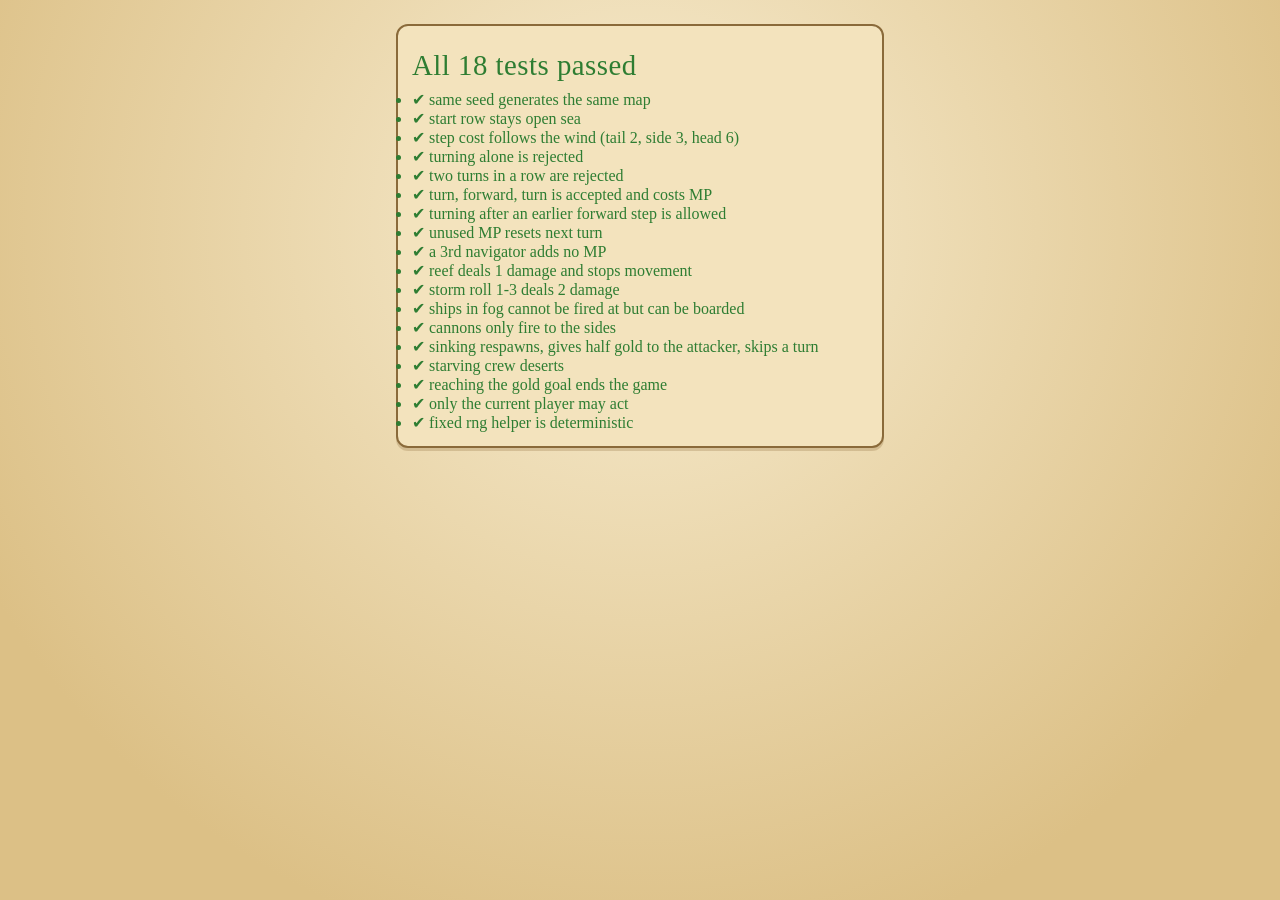
==== tests.html @ 0724ae48 "ShipFighter: phone-as-pawn pirate game" ====
<!doctype html>
<html lang="en">
<head>
  <meta charset="utf-8">
  <meta name="viewport" content="width=device-width, initial-scale=1">
  <title>ShipFighter rule tests</title>
  <link rel="stylesheet" href="css/style.css">
  <script type="module" src="js/tests.js"></script>
</head>
<body>
  <div class="screen"><ul id="results" class="card">Running…</ul></div>
</body>
</html>
---- css/style.css ----
:root {
  --ink: #2b1d0e;
  --parch: #f3e3bd;
  --parch-dark: #e2c98f;
  --wood: #8a6a3a;
  --sea: #14506a;
  --gold: #d4a017;
  --red: #a8322a;
  --green: #2e7d32;
  --head: 'Pirata One', Georgia, serif;
}

* { box-sizing: border-box; }

html, body { margin: 0; height: 100%; }

body {
  font-family: Georgia, 'Times New Roman', serif;
  color: var(--ink);
  background: radial-gradient(circle at 50% 25%, #f8edd1, #dcc086 80%);
  touch-action: manipulation;
  -webkit-user-select: none;
  user-select: none;
  overscroll-behavior: none;
  -webkit-tap-highlight-color: transparent;
}

input { -webkit-user-select: text; user-select: text; font: inherit; }

h1, h2, h3 { font-family: var(--head); font-weight: normal; margin: .3em 0; letter-spacing: .5px; }
h1 { font-size: 3rem; text-align: center; margin-top: .2em; }
h2 { font-size: 1.8rem; }
h3 { font-size: 1.35rem; }

.screen {
  max-width: 520px;
  margin: 0 auto;
  padding: calc(12px + env(safe-area-inset-top)) 16px calc(24px + env(safe-area-inset-bottom));
}

.card {
  background: var(--parch);
  border: 2px solid var(--wood);
  border-radius: 12px;
  padding: 14px;
  margin: 12px 0;
  box-shadow: 0 3px 0 #8a6a3a44;
}

.hero { display: block; margin: 0 auto; width: 120px; height: 160px; }

.hint { font-size: .92rem; opacity: .85; margin: .4em 0; }
.error { color: var(--red); font-weight: bold; min-height: 1.2em; }
.center { text-align: center; }
.row { display: flex; gap: 8px; align-items: center; flex-wrap: wrap; }
.row > .grow { flex: 1; }
.stack > * + * { margin-top: 8px; }

label { display: block; font-weight: bold; margin: 8px 0 4px; }

input[type=text], input[type=number] {
  width: 100%;
  padding: 10px 12px;
  border: 2px solid var(--wood);
  border-radius: 8px;
  background: #fffaf0;
  color: var(--ink);
  font-size: 1.1rem;
}

.code-input { text-transform: uppercase; letter-spacing: .4em; text-align: center; font-size: 1.6rem !important; }

.btn {
  display: inline-flex;
  align-items: center;
  justify-content: center;
  gap: 6px;
  min-height: 48px;
  padding: 10px 16px;
  border: 2px solid var(--ink);
  border-radius: 10px;
  background: var(--parch-dark);
  color: var(--ink);
  font: inherit;
  font-weight: bold;
  font-size: 1rem;
  cursor: pointer;
  box-shadow: 0 3px 0 var(--ink);
}
.btn:active:not(:disabled) { transform: translateY(2px); box-shadow: 0 1px 0 var(--ink); }
.btn:disabled { opacity: .45; cursor: default; }
.btn.primary { background: var(--red); color: #fff7e6; }
.btn.gold { background: var(--gold); }
.btn.danger { background: #5a1f1a; color: #fff; }
.btn.ghost { background: transparent; box-shadow: none; border-color: transparent; }
.btn.small { min-height: 36px; padding: 6px 10px; font-size: .9rem; }
.btn.block { width: 100%; }

.swatches { display: flex; gap: 10px; flex-wrap: wrap; }
.swatch {
  width: 42px; height: 42px; border-radius: 50%;
  border: 3px solid transparent; cursor: pointer;
  box-shadow: 0 0 0 2px var(--ink) inset;
}
.swatch.selected { border-color: var(--ink); transform: scale(1.12); }
.swatch.taken { opacity: .3; }

.room-code {
  font-family: var(--head);
  font-size: 4rem;
  letter-spacing: .25em;
  text-align: center;
  margin: 0;
}

.players { list-style: none; padding: 0; margin: 0; }
.players li {
  display: flex; align-items: center; gap: 10px;
  padding: 8px 4px; border-bottom: 1px dashed var(--wood);
}
.players li:last-child { border-bottom: none; }
.dot { display: inline-block; width: 18px; height: 18px; border-radius: 50%; border: 2px solid var(--ink); flex: none; }
.tag { font-size: .75rem; padding: 2px 6px; border-radius: 6px; background: var(--ink); color: var(--parch); }
.tag.off { background: var(--red); }
.tag.ok { background: var(--green); }

.settings-grid { display: grid; grid-template-columns: 1fr 1fr 1fr; gap: 8px; }

details summary { cursor: pointer; font-weight: bold; }
details ul { padding-left: 20px; }

/* Line-up */
.lineup-me {
  border-radius: 16px;
  color: #fff;
  text-align: center;
  padding: 20px;
  text-shadow: 0 2px 2px #0008;
  border: 3px solid var(--ink);
}
.lineup-me .big { font-family: var(--head); font-size: 5rem; line-height: 1; }
.lineup-arrow { font-size: 3rem; line-height: 1; }
.lineup-order { display: flex; gap: 6px; justify-content: center; flex-wrap: wrap; }
.lineup-order .slot {
  width: 44px; height: 80px; border-radius: 8px; border: 2px solid var(--ink);
  display: flex; align-items: center; justify-content: center; color: #fff;
  font-weight: bold; text-shadow: 0 1px 2px #000;
}
.lineup-order .slot.me { outline: 3px solid var(--gold); outline-offset: 2px; }

/* Game */
.game {
  position: fixed; inset: 0;
  display: flex; flex-direction: column;
  background: #0b2f3e;
  color: var(--parch);
}
.hud {
  display: flex; flex-wrap: wrap; gap: 4px 10px; align-items: center;
  padding: calc(6px + env(safe-area-inset-top)) 10px 6px;
  background: #1c120a;
  font-size: .95rem;
}
.hud .name { font-family: var(--head); font-size: 1.3rem; display: flex; align-items: center; gap: 6px; }
.hud .stat { white-space: nowrap; }
.hud .mission { width: 100%; font-size: .85rem; opacity: .9; }
.hud .fog-note { color: #cfd8dc; }
.board-wrap { flex: 1; min-height: 0; display: flex; position: relative; }
.board { width: 100%; height: 100%; display: block; }
.game.my-turn .board-wrap { box-shadow: inset 0 0 0 5px var(--gold); animation: glow 1.6s ease-in-out infinite; }
@keyframes glow { 50% { box-shadow: inset 0 0 18px 8px var(--gold); } }

.turnbar {
  background: var(--parch);
  color: var(--ink);
  padding: 8px 8px calc(8px + env(safe-area-inset-bottom));
  border-top: 3px solid var(--wood);
}
.turn-status { display: flex; justify-content: space-between; font-weight: bold; margin-bottom: 6px; }
.actions { display: grid; grid-template-columns: repeat(3, 1fr); gap: 6px; }
.actions .btn { min-height: 52px; padding: 6px; font-size: .9rem; }
.waiting { display: flex; align-items: center; gap: 8px; font-size: 1.15rem; font-weight: bold; margin-bottom: 6px; justify-content: center; }

/* Modal */
#overlay {
  position: fixed; inset: 0; z-index: 20;
  background: #000a;
  display: flex; align-items: flex-end; justify-content: center;
}
#overlay[hidden] { display: none; }
.modal {
  width: 100%; max-width: 560px; max-height: 92vh;
  background: var(--parch);
  color: var(--ink);
  border-radius: 16px 16px 0 0;
  border: 3px solid var(--wood);
  display: flex; flex-direction: column;
  padding-bottom: env(safe-area-inset-bottom);
}
.modal-head { display: flex; align-items: center; justify-content: space-between; padding: 8px 12px; border-bottom: 2px solid var(--wood); }
.modal-body { overflow-y: auto; padding: 12px; }

.shop-row { display: flex; align-items: center; gap: 8px; padding: 8px 0; border-bottom: 1px dashed var(--wood); }
.shop-row .grow { flex: 1; }
.shop-row .desc { font-size: .82rem; opacity: .8; }

.course { display: flex; flex-wrap: wrap; gap: 4px; min-height: 40px; margin: 8px 0; padding: 6px; background: #fffaf0; border: 2px dashed var(--wood); border-radius: 8px; }
.course .chip { padding: 4px 8px; border-radius: 6px; background: var(--sea); color: #fff; font-weight: bold; }
.course .chip.turn { background: var(--gold); color: var(--ink); }
.step-buttons { display: grid; grid-template-columns: repeat(3, 1fr); gap: 6px; margin: 8px 0; }

.chart-wrap { overflow: auto; max-height: 55vh; border: 2px solid var(--wood); border-radius: 8px; background: #d9c08e; }
.chart { display: block; width: 100%; height: auto; }
.legend { display: grid; grid-template-columns: 1fr 1fr; gap: 4px 12px; font-size: .85rem; margin: 8px 0; }
.log { font-size: .85rem; max-height: 30vh; overflow-y: auto; padding-left: 18px; }

/* Toasts & banner */
#toasts {
  position: fixed; left: 0; right: 0; top: calc(56px + env(safe-area-inset-top));
  z-index: 30; display: flex; flex-direction: column; align-items: center; gap: 6px;
  pointer-events: none; padding: 0 10px;
}
.toast {
  max-width: 480px; width: 100%;
  background: #1c120aee; color: var(--parch);
  border: 2px solid var(--gold); border-radius: 10px;
  padding: 10px 12px; font-size: .95rem;
  transition: opacity .4s, transform .4s;
}
.toast.out { opacity: 0; transform: translateY(-10px); }
.toast-error { border-color: var(--red); }
.toast-sunk, .toast-win { border-color: #ff5252; font-weight: bold; }
.toast-turn { border-color: #81c784; }

#banner {
  position: fixed; left: 0; right: 0; bottom: 0; z-index: 40;
  background: var(--red); color: #fff; text-align: center;
  padding: 8px 10px calc(8px + env(safe-area-inset-bottom)); font-weight: bold; cursor: pointer;
}
#banner[hidden] { display: none; }

.ranking { list-style: none; padding: 0; }
.ranking li { display: flex; gap: 10px; align-items: center; padding: 8px; font-size: 1.15rem; border-bottom: 1px dashed var(--wood); }
.ranking li:first-child { font-weight: bold; font-size: 1.4rem; }
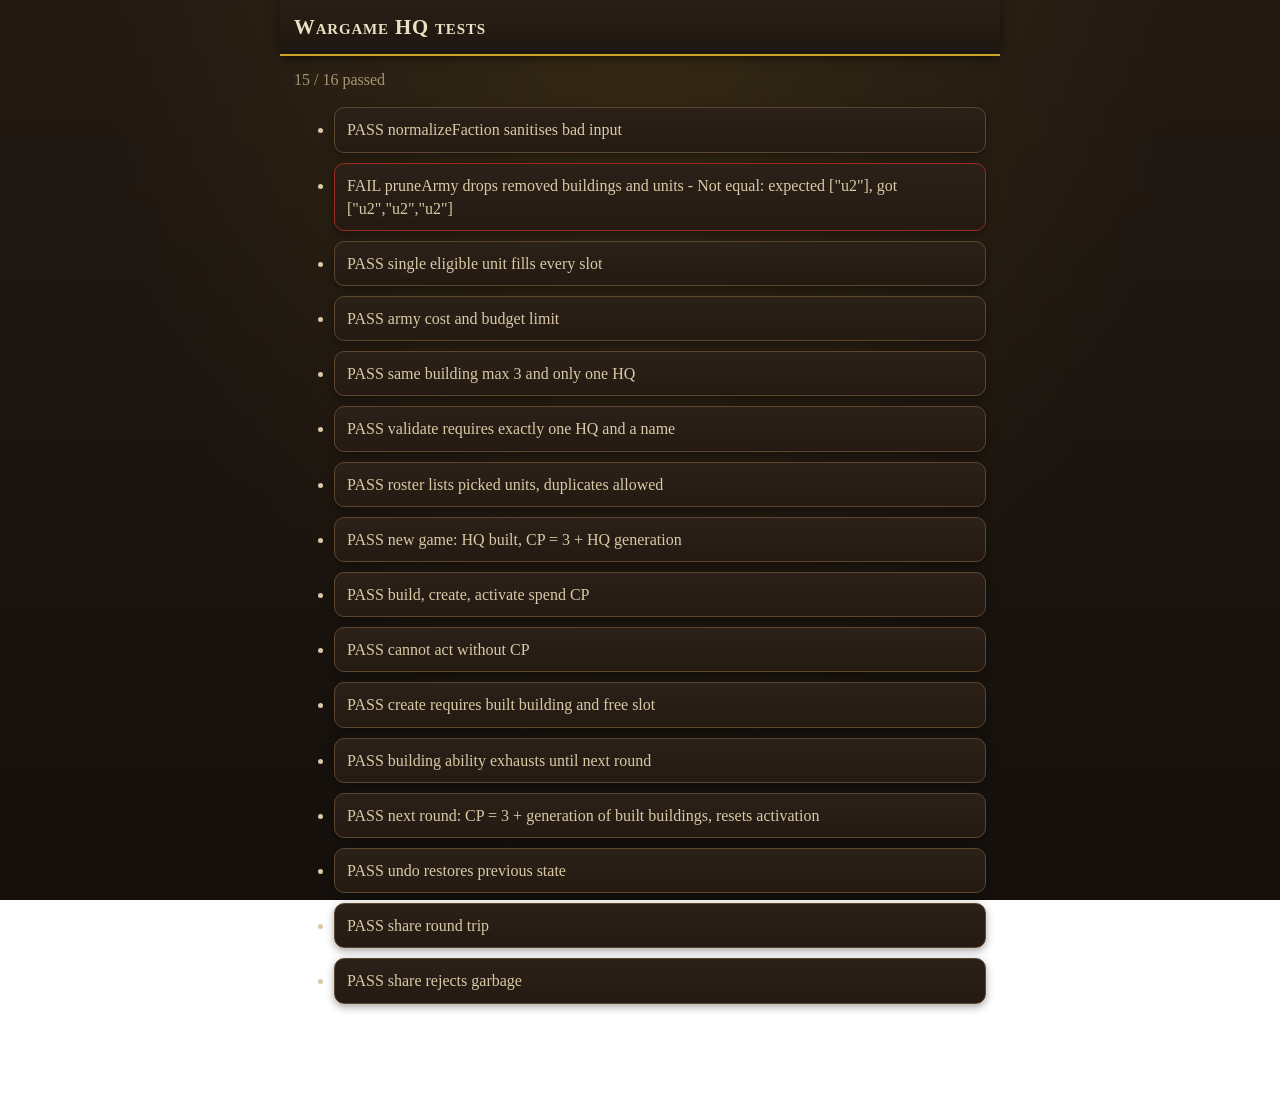
==== commit 7a2a4c3d: "initial commit" ====
--- a/tests.html
+++ b/tests.html
@@ -1,13 +1,26 @@
-<!doctype html>
+<!DOCTYPE html>
 <html lang="en">
 <head>
   <meta charset="utf-8">
   <meta name="viewport" content="width=device-width, initial-scale=1">
-  <title>ShipFighter rule tests</title>
+  <meta http-equiv="Content-Security-Policy" content="default-src 'self' file:; script-src 'self' file:; style-src 'self' file: 'unsafe-inline'">
+  <title>Wargame HQ - Tests</title>
   <link rel="stylesheet" href="css/style.css">
-  <script type="module" src="js/tests.js"></script>
 </head>
 <body>
-  <div class="screen"><ul id="results" class="card">Running…</ul></div>
+  <main id="app">
+    <header class="bar"><h1>Wargame HQ tests</h1></header>
+    <p id="summary" class="muted">Running&hellip;</p>
+    <ul id="results" class="list"></ul>
+  </main>
+
+  <script src="js/vendor/qrcode.js"></script>
+  <script src="js/util.js"></script>
+  <script src="js/model.js"></script>
+  <script src="js/army.js"></script>
+  <script src="js/storage.js"></script>
+  <script src="js/game.js"></script>
+  <script src="js/share.js"></script>
+  <script src="js/tests.js"></script>
 </body>
 </html>
--- a/css/style.css
+++ b/css/style.css
@@ -1,244 +1,402 @@
 :root {
-  --ink: #2b1d0e;
-  --parch: #f3e3bd;
-  --parch-dark: #e2c98f;
-  --wood: #8a6a3a;
-  --sea: #14506a;
-  --gold: #d4a017;
-  --red: #a8322a;
-  --green: #2e7d32;
-  --head: 'Pirata One', Georgia, serif;
+  --bg: #15100c;
+  --bg-2: #221912;
+  --panel: #2c2118;
+  --panel-2: #3a2c1f;
+  --border: #5c4630;
+  --parchment: #ecdfc2;
+  --ink: #d9c9a6;
+  --muted: #a8956f;
+  --gold: #c9a227;
+  --gold-2: #e6c35c;
+  --blood: #9b2a1f;
+  --moss: #4f7a3a;
+  --steel: #6d6a63;
+  --radius: 10px;
+  --serif: 'Palatino Linotype', Palatino, 'Book Antiqua', Georgia, serif;
 }
 
 * { box-sizing: border-box; }
 
-html, body { margin: 0; height: 100%; }
+html { -webkit-text-size-adjust: 100%; }
 
 body {
-  font-family: Georgia, 'Times New Roman', serif;
+  margin: 0;
+  min-height: 100vh;
+  background:
+    radial-gradient(ellipse at top, rgba(201, 162, 39, 0.12), transparent 60%),
+    linear-gradient(var(--bg-2), var(--bg));
+  background-attachment: fixed;
   color: var(--ink);
-  background: radial-gradient(circle at 50% 25%, #f8edd1, #dcc086 80%);
-  touch-action: manipulation;
-  -webkit-user-select: none;
-  user-select: none;
-  overscroll-behavior: none;
-  -webkit-tap-highlight-color: transparent;
-}
-
-input { -webkit-user-select: text; user-select: text; font: inherit; }
-
-h1, h2, h3 { font-family: var(--head); font-weight: normal; margin: .3em 0; letter-spacing: .5px; }
-h1 { font-size: 3rem; text-align: center; margin-top: .2em; }
-h2 { font-size: 1.8rem; }
-h3 { font-size: 1.35rem; }
-
-.screen {
-  max-width: 520px;
+  font-family: var(--serif);
+  font-size: 16px;
+  line-height: 1.45;
+}
+
+#app {
+  max-width: 720px;
   margin: 0 auto;
-  padding: calc(12px + env(safe-area-inset-top)) 16px calc(24px + env(safe-area-inset-bottom));
-}
-
-.card {
-  background: var(--parch);
-  border: 2px solid var(--wood);
-  border-radius: 12px;
-  padding: 14px;
-  margin: 12px 0;
-  box-shadow: 0 3px 0 #8a6a3a44;
-}
-
-.hero { display: block; margin: 0 auto; width: 120px; height: 160px; }
-
-.hint { font-size: .92rem; opacity: .85; margin: .4em 0; }
-.error { color: var(--red); font-weight: bold; min-height: 1.2em; }
+  padding: 0 14px calc(90px + env(safe-area-inset-bottom));
+}
+
+h1, h2, h3 {
+  font-family: var(--serif);
+  color: var(--parchment);
+  font-variant: small-caps;
+  letter-spacing: 0.04em;
+  margin: 0;
+}
+
+h2.section {
+  margin: 26px 0 10px;
+  font-size: 1.25rem;
+  color: var(--gold-2);
+  border-bottom: 1px solid var(--border);
+  padding-bottom: 4px;
+}
+
+h3 { font-size: 1.08rem; }
+
+a { color: var(--gold-2); }
+
+.muted { color: var(--muted); margin: 4px 0; }
 .center { text-align: center; }
-.row { display: flex; gap: 8px; align-items: center; flex-wrap: wrap; }
-.row > .grow { flex: 1; }
-.stack > * + * { margin-top: 8px; }
-
-label { display: block; font-weight: bold; margin: 8px 0 4px; }
-
-input[type=text], input[type=number] {
-  width: 100%;
-  padding: 10px 12px;
-  border: 2px solid var(--wood);
-  border-radius: 8px;
-  background: #fffaf0;
-  color: var(--ink);
-  font-size: 1.1rem;
-}
-
-.code-input { text-transform: uppercase; letter-spacing: .4em; text-align: center; font-size: 1.6rem !important; }
-
-.btn {
+
+/* Header bar */
+.bar {
+  position: sticky;
+  top: 0;
+  z-index: 5;
+  display: flex;
+  align-items: center;
+  gap: 12px;
+  margin: 0 -14px 12px;
+  padding: 12px 14px;
+  background: linear-gradient(#2a1f15, #1d1610);
+  border-bottom: 2px solid var(--gold);
+  box-shadow: 0 2px 10px rgba(0, 0, 0, 0.5);
+}
+.bar h1 { font-size: 1.3rem; }
+.back {
   display: inline-flex;
   align-items: center;
   justify-content: center;
+  width: 38px;
+  height: 38px;
+  border: 1px solid var(--border);
+  border-radius: 50%;
+  color: var(--gold-2);
+  text-decoration: none;
+  font-size: 1.2rem;
+}
+
+/* Menu */
+.menu {
+  min-height: 90vh;
+  display: flex;
+  flex-direction: column;
+  align-items: center;
+  justify-content: center;
+  text-align: center;
+  gap: 8px;
+}
+.crest {
+  width: 96px;
+  height: 112px;
+  background: linear-gradient(135deg, var(--gold-2), var(--gold) 45%, #7a5d12);
+  clip-path: polygon(50% 0, 100% 12%, 100% 55%, 50% 100%, 0 55%, 0 12%);
+  position: relative;
+  filter: drop-shadow(0 4px 12px rgba(201, 162, 39, 0.4));
+}
+.crest::after {
+  content: '';
+  position: absolute;
+  inset: 10px;
+  background: linear-gradient(160deg, var(--blood), #4a120c);
+  clip-path: polygon(50% 0, 100% 12%, 100% 55%, 50% 100%, 0 55%, 0 12%);
+}
+.title {
+  font-size: 2.6rem;
+  color: var(--gold-2);
+  text-shadow: 0 2px 0 #000, 0 0 18px rgba(201, 162, 39, 0.35);
+}
+.subtitle { color: var(--muted); margin: 0 0 18px; }
+.menu-buttons {
+  display: flex;
+  flex-direction: column;
+  gap: 12px;
+  width: 100%;
+  max-width: 320px;
+}
+.menu-buttons .btn { padding: 14px; font-size: 1.15rem; }
+
+/* Buttons */
+.btn {
+  font-family: var(--serif);
+  font-size: 1rem;
+  font-variant: small-caps;
+  letter-spacing: 0.05em;
+  color: var(--parchment);
+  background: linear-gradient(var(--panel-2), var(--panel));
+  border: 1px solid var(--border);
+  border-radius: var(--radius);
+  padding: 10px 16px;
+  cursor: pointer;
+  touch-action: manipulation;
+  box-shadow: inset 0 1px 0 rgba(255, 255, 255, 0.06), 0 2px 4px rgba(0, 0, 0, 0.4);
+}
+.btn:active:not(:disabled) { transform: translateY(1px); }
+.btn:disabled { opacity: 0.45; cursor: not-allowed; }
+.btn.primary {
+  color: #1d1408;
+  background: linear-gradient(var(--gold-2), var(--gold));
+  border-color: #8a6d14;
+  font-weight: bold;
+}
+.btn.danger {
+  background: linear-gradient(#7a2219, #541710);
+  border-color: #3b0f0a;
+}
+.btn.small { padding: 7px 12px; font-size: 0.92rem; }
+.btn .cost {
+  font-size: 0.75em;
+  opacity: 0.8;
+  margin-left: 4px;
+  padding: 1px 5px;
+  border-radius: 6px;
+  background: rgba(0, 0, 0, 0.2);
+}
+.chip-x {
+  background: none;
+  border: 0;
+  color: var(--muted);
+  font-size: 1.1rem;
+  cursor: pointer;
+  padding: 0 0 0 4px;
+}
+
+.actions { display: flex; flex-wrap: wrap; gap: 8px; margin-top: 10px; align-items: center; }
+.actions.stack { flex-direction: column; align-items: stretch; margin-top: 18px; }
+
+/* Cards */
+.list { display: flex; flex-direction: column; gap: 10px; }
+.card {
+  background: linear-gradient(var(--panel), #241a12);
+  border: 1px solid var(--border);
+  border-radius: var(--radius);
+  padding: 14px;
+  box-shadow: 0 3px 8px rgba(0, 0, 0, 0.35);
+}
+.card.compact { padding: 10px 12px; }
+.card.selected { border-color: var(--gold); box-shadow: 0 0 0 1px var(--gold), 0 3px 10px rgba(201, 162, 39, 0.2); }
+.card.notice { border-color: var(--gold); margin-bottom: 14px; }
+.card.unbuilt { border-style: dashed; opacity: 0.85; }
+.card.exhausted { filter: saturate(0.4); opacity: 0.75; }
+.card-head { display: flex; justify-content: space-between; align-items: center; gap: 8px; }
+details.card > summary {
+  cursor: pointer;
+  font-variant: small-caps;
+  font-size: 1.1rem;
+  color: var(--parchment);
+  list-style: none;
+}
+details.card > summary::before { content: '\25B8  '; color: var(--gold); }
+details.card[open] > summary::before { content: '\25BE  '; }
+details.card[open] > summary { margin-bottom: 10px; }
+details.card > summary::-webkit-details-marker { display: none; }
+details.card.unit > summary::before { margin-right: 6px; }
+details.card.unit > summary h3 { flex: 1; }
+.unit-meta { display: flex; align-items: center; gap: 8px; }
+
+.badge {
+  display: inline-block;
+  font-size: 0.75rem;
+  font-variant: small-caps;
+  letter-spacing: 0.05em;
+  padding: 2px 8px;
+  border-radius: 999px;
+  border: 1px solid currentColor;
+  white-space: nowrap;
+  vertical-align: middle;
+}
+.badge.gold { color: var(--gold-2); }
+.badge.green { color: #8fc46f; }
+.badge.red { color: #e0715f; }
+.badge.grey { color: var(--steel); }
+
+.empty { text-align: center; color: var(--muted); padding: 18px 8px; }
+
+/* Forms */
+.form { margin-bottom: 8px; }
+.grid { display: grid; grid-template-columns: repeat(auto-fill, minmax(130px, 1fr)); gap: 10px; }
+.field { display: flex; flex-direction: column; gap: 4px; margin-bottom: 10px; }
+.field > span { font-size: 0.85rem; color: var(--muted); font-variant: small-caps; letter-spacing: 0.04em; }
+.field.check, label.check { flex-direction: row; align-items: center; gap: 8px; }
+input[type='text'], input[type='number'], select, textarea {
+  width: 100%;
+  font: inherit;
+  color: #2a1d10;
+  background: var(--parchment);
+  border: 1px solid #8f7a52;
+  border-radius: 6px;
+  padding: 9px 10px;
+}
+input[type='checkbox'], input[type='radio'] { width: 20px; height: 20px; accent-color: var(--gold); }
+input:focus, select:focus, textarea:focus { outline: 2px solid var(--gold); outline-offset: 1px; }
+fieldset.eligible {
+  border: 1px solid var(--border);
+  border-radius: 8px;
+  margin: 6px 0 10px;
+  display: flex;
+  flex-direction: column;
   gap: 6px;
-  min-height: 48px;
-  padding: 10px 16px;
-  border: 2px solid var(--ink);
-  border-radius: 10px;
-  background: var(--parch-dark);
-  color: var(--ink);
+}
+legend { color: var(--muted); font-size: 0.85rem; font-variant: small-caps; padding: 0 4px; }
+.abilities-edit { border-top: 1px dashed var(--border); margin: 10px 0; padding-top: 8px; }
+.abilities-edit h3 { font-size: 0.95rem; color: var(--muted); margin-bottom: 6px; }
+.ability-row { display: flex; flex-direction: column; gap: 6px; margin-bottom: 10px; }
+.ability-row .btn { align-self: flex-start; }
+
+.savebar {
+  position: fixed;
+  left: 0;
+  right: 0;
+  bottom: 0;
+  z-index: 5;
+  display: flex;
+  justify-content: center;
+  gap: 12px;
+  padding: 12px 14px calc(12px + env(safe-area-inset-bottom));
+  background: linear-gradient(transparent, rgba(10, 7, 5, 0.95) 30%);
+}
+.savebar .btn { flex: 1; max-width: 260px; }
+
+/* Stats */
+.stats { display: grid; grid-template-columns: repeat(5, 1fr); gap: 4px; margin: 10px 0 4px; }
+.stats div {
+  background: #1a130d;
+  border: 1px solid var(--border);
+  border-radius: 6px;
+  text-align: center;
+  padding: 4px 2px;
+}
+.stats dt { font-size: 0.68rem; color: var(--muted); letter-spacing: 0.06em; }
+.stats dd { margin: 0; font-size: 1.15rem; font-weight: bold; color: var(--parchment); }
+.abilities { margin: 8px 0 0; padding-left: 18px; font-size: 0.92rem; }
+.abilities li { margin-bottom: 4px; }
+.abilities strong { color: var(--gold-2); font-variant: small-caps; }
+
+/* Army builder */
+.points {
+  position: sticky;
+  top: 64px;
+  z-index: 4;
+  display: flex;
+  justify-content: space-between;
+  align-items: center;
+  margin: 6px 0;
+  padding: 10px 14px;
+  background: #1a130d;
+  border: 1px solid var(--gold);
+  border-radius: var(--radius);
+  font-size: 1.05rem;
+}
+.points strong { color: var(--gold-2); }
+.points.over { border-color: var(--blood); }
+.points.over strong { color: #e0715f; }
+.chips { list-style: none; padding: 0; margin: 6px 0; display: flex; flex-wrap: wrap; gap: 6px; }
+.chips li {
+  background: var(--panel-2);
+  border: 1px solid var(--border);
+  border-radius: 999px;
+  padding: 3px 10px;
+  font-size: 0.92rem;
+}
+.errors {
+  list-style: none;
+  margin: 12px 0;
+  padding: 10px 12px;
+  border-left: 3px solid var(--blood);
+  background: rgba(155, 42, 31, 0.15);
+  color: #f0b4a8;
+  border-radius: 4px;
+  font-size: 0.92rem;
+  text-align: left;
+}
+
+/* Game */
+.game-bar { justify-content: space-between; }
+.round { font-variant: small-caps; font-size: 1.2rem; color: var(--parchment); }
+.cp {
+  display: flex;
+  align-items: baseline;
+  gap: 4px;
+  font-variant: small-caps;
+  color: var(--muted);
+}
+.cp span {
+  font-size: 1.8rem;
+  font-weight: bold;
+  color: var(--gold-2);
+  min-width: 1.4em;
+  text-align: center;
+  text-shadow: 0 0 10px rgba(201, 162, 39, 0.5);
+}
+.controls { display: flex; gap: 8px; justify-content: center; margin: 6px 0 12px; }
+.tabs { display: flex; margin-bottom: 12px; border-bottom: 2px solid var(--border); }
+.tabs button {
+  flex: 1;
   font: inherit;
-  font-weight: bold;
-  font-size: 1rem;
+  font-variant: small-caps;
+  font-size: 1.05rem;
+  color: var(--muted);
+  background: none;
+  border: 0;
+  border-bottom: 3px solid transparent;
+  margin-bottom: -2px;
+  padding: 10px;
   cursor: pointer;
-  box-shadow: 0 3px 0 var(--ink);
-}
-.btn:active:not(:disabled) { transform: translateY(2px); box-shadow: 0 1px 0 var(--ink); }
-.btn:disabled { opacity: .45; cursor: default; }
-.btn.primary { background: var(--red); color: #fff7e6; }
-.btn.gold { background: var(--gold); }
-.btn.danger { background: #5a1f1a; color: #fff; }
-.btn.ghost { background: transparent; box-shadow: none; border-color: transparent; }
-.btn.small { min-height: 36px; padding: 6px 10px; font-size: .9rem; }
-.btn.block { width: 100%; }
-
-.swatches { display: flex; gap: 10px; flex-wrap: wrap; }
-.swatch {
-  width: 42px; height: 42px; border-radius: 50%;
-  border: 3px solid transparent; cursor: pointer;
-  box-shadow: 0 0 0 2px var(--ink) inset;
-}
-.swatch.selected { border-color: var(--ink); transform: scale(1.12); }
-.swatch.taken { opacity: .3; }
-
-.room-code {
-  font-family: var(--head);
-  font-size: 4rem;
-  letter-spacing: .25em;
-  text-align: center;
-  margin: 0;
-}
-
-.players { list-style: none; padding: 0; margin: 0; }
-.players li {
-  display: flex; align-items: center; gap: 10px;
-  padding: 8px 4px; border-bottom: 1px dashed var(--wood);
-}
-.players li:last-child { border-bottom: none; }
-.dot { display: inline-block; width: 18px; height: 18px; border-radius: 50%; border: 2px solid var(--ink); flex: none; }
-.tag { font-size: .75rem; padding: 2px 6px; border-radius: 6px; background: var(--ink); color: var(--parch); }
-.tag.off { background: var(--red); }
-.tag.ok { background: var(--green); }
-
-.settings-grid { display: grid; grid-template-columns: 1fr 1fr 1fr; gap: 8px; }
-
-details summary { cursor: pointer; font-weight: bold; }
-details ul { padding-left: 20px; }
-
-/* Line-up */
-.lineup-me {
-  border-radius: 16px;
-  color: #fff;
-  text-align: center;
-  padding: 20px;
-  text-shadow: 0 2px 2px #0008;
-  border: 3px solid var(--ink);
-}
-.lineup-me .big { font-family: var(--head); font-size: 5rem; line-height: 1; }
-.lineup-arrow { font-size: 3rem; line-height: 1; }
-.lineup-order { display: flex; gap: 6px; justify-content: center; flex-wrap: wrap; }
-.lineup-order .slot {
-  width: 44px; height: 80px; border-radius: 8px; border: 2px solid var(--ink);
-  display: flex; align-items: center; justify-content: center; color: #fff;
-  font-weight: bold; text-shadow: 0 1px 2px #000;
-}
-.lineup-order .slot.me { outline: 3px solid var(--gold); outline-offset: 2px; }
-
-/* Game */
-.game {
-  position: fixed; inset: 0;
-  display: flex; flex-direction: column;
-  background: #0b2f3e;
-  color: var(--parch);
-}
-.hud {
-  display: flex; flex-wrap: wrap; gap: 4px 10px; align-items: center;
-  padding: calc(6px + env(safe-area-inset-top)) 10px 6px;
-  background: #1c120a;
-  font-size: .95rem;
-}
-.hud .name { font-family: var(--head); font-size: 1.3rem; display: flex; align-items: center; gap: 6px; }
-.hud .stat { white-space: nowrap; }
-.hud .mission { width: 100%; font-size: .85rem; opacity: .9; }
-.hud .fog-note { color: #cfd8dc; }
-.board-wrap { flex: 1; min-height: 0; display: flex; position: relative; }
-.board { width: 100%; height: 100%; display: block; }
-.game.my-turn .board-wrap { box-shadow: inset 0 0 0 5px var(--gold); animation: glow 1.6s ease-in-out infinite; }
-@keyframes glow { 50% { box-shadow: inset 0 0 18px 8px var(--gold); } }
-
-.turnbar {
-  background: var(--parch);
-  color: var(--ink);
-  padding: 8px 8px calc(8px + env(safe-area-inset-bottom));
-  border-top: 3px solid var(--wood);
-}
-.turn-status { display: flex; justify-content: space-between; font-weight: bold; margin-bottom: 6px; }
-.actions { display: grid; grid-template-columns: repeat(3, 1fr); gap: 6px; }
-.actions .btn { min-height: 52px; padding: 6px; font-size: .9rem; }
-.waiting { display: flex; align-items: center; gap: 8px; font-size: 1.15rem; font-weight: bold; margin-bottom: 6px; justify-content: center; }
-
-/* Modal */
-#overlay {
-  position: fixed; inset: 0; z-index: 20;
-  background: #000a;
-  display: flex; align-items: flex-end; justify-content: center;
-}
-#overlay[hidden] { display: none; }
-.modal {
-  width: 100%; max-width: 560px; max-height: 92vh;
-  background: var(--parch);
-  color: var(--ink);
-  border-radius: 16px 16px 0 0;
-  border: 3px solid var(--wood);
-  display: flex; flex-direction: column;
-  padding-bottom: env(safe-area-inset-bottom);
-}
-.modal-head { display: flex; align-items: center; justify-content: space-between; padding: 8px 12px; border-bottom: 2px solid var(--wood); }
-.modal-body { overflow-y: auto; padding: 12px; }
-
-.shop-row { display: flex; align-items: center; gap: 8px; padding: 8px 0; border-bottom: 1px dashed var(--wood); }
-.shop-row .grow { flex: 1; }
-.shop-row .desc { font-size: .82rem; opacity: .8; }
-
-.course { display: flex; flex-wrap: wrap; gap: 4px; min-height: 40px; margin: 8px 0; padding: 6px; background: #fffaf0; border: 2px dashed var(--wood); border-radius: 8px; }
-.course .chip { padding: 4px 8px; border-radius: 6px; background: var(--sea); color: #fff; font-weight: bold; }
-.course .chip.turn { background: var(--gold); color: var(--ink); }
-.step-buttons { display: grid; grid-template-columns: repeat(3, 1fr); gap: 6px; margin: 8px 0; }
-
-.chart-wrap { overflow: auto; max-height: 55vh; border: 2px solid var(--wood); border-radius: 8px; background: #d9c08e; }
-.chart { display: block; width: 100%; height: auto; }
-.legend { display: grid; grid-template-columns: 1fr 1fr; gap: 4px 12px; font-size: .85rem; margin: 8px 0; }
-.log { font-size: .85rem; max-height: 30vh; overflow-y: auto; padding-left: 18px; }
-
-/* Toasts & banner */
-#toasts {
-  position: fixed; left: 0; right: 0; top: calc(56px + env(safe-area-inset-top));
-  z-index: 30; display: flex; flex-direction: column; align-items: center; gap: 6px;
-  pointer-events: none; padding: 0 10px;
-}
-.toast {
-  max-width: 480px; width: 100%;
-  background: #1c120aee; color: var(--parch);
-  border: 2px solid var(--gold); border-radius: 10px;
-  padding: 10px 12px; font-size: .95rem;
-  transition: opacity .4s, transform .4s;
-}
-.toast.out { opacity: 0; transform: translateY(-10px); }
-.toast-error { border-color: var(--red); }
-.toast-sunk, .toast-win { border-color: #ff5252; font-weight: bold; }
-.toast-turn { border-color: #81c784; }
-
-#banner {
-  position: fixed; left: 0; right: 0; bottom: 0; z-index: 40;
-  background: var(--red); color: #fff; text-align: center;
-  padding: 8px 10px calc(8px + env(safe-area-inset-bottom)); font-weight: bold; cursor: pointer;
-}
-#banner[hidden] { display: none; }
-
-.ranking { list-style: none; padding: 0; }
-.ranking li { display: flex; gap: 10px; align-items: center; padding: 8px; font-size: 1.15rem; border-bottom: 1px dashed var(--wood); }
-.ranking li:first-child { font-weight: bold; font-size: 1.4rem; }
+}
+.tabs button.active { color: var(--gold-2); border-bottom-color: var(--gold); }
+.slots { list-style: none; padding: 0; margin: 10px 0 0; border-top: 1px dashed var(--border); }
+.slots li {
+  display: flex;
+  justify-content: space-between;
+  align-items: center;
+  gap: 8px;
+  padding: 7px 0;
+  border-bottom: 1px dashed rgba(92, 70, 48, 0.5);
+}
+.fallen { margin-top: 14px; color: var(--muted); }
+.fallen summary { cursor: pointer; font-variant: small-caps; margin-bottom: 8px; }
+.fallen .card { opacity: 0.55; margin-bottom: 8px; }
+
+/* Share */
+.qr {
+  background: #fff;
+  border-radius: 8px;
+  padding: 6px;
+  margin: 14px auto;
+  max-width: 340px;
+}
+.qr svg { display: block; width: 100%; height: auto; }
+textarea.link { font-size: 0.8rem; margin-top: 10px; word-break: break-all; }
+
+/* Toast */
+#toast {
+  position: fixed;
+  left: 50%;
+  bottom: calc(84px + env(safe-area-inset-bottom));
+  transform: translate(-50%, 20px);
+  max-width: 90vw;
+  padding: 10px 18px;
+  background: #0f0b08;
+  color: var(--parchment);
+  border: 1px solid var(--gold);
+  border-radius: var(--radius);
+  opacity: 0;
+  pointer-events: none;
+  transition: opacity 0.2s, transform 0.2s;
+  z-index: 20;
+}
+#toast.show { opacity: 1; transform: translate(-50%, 0); }
